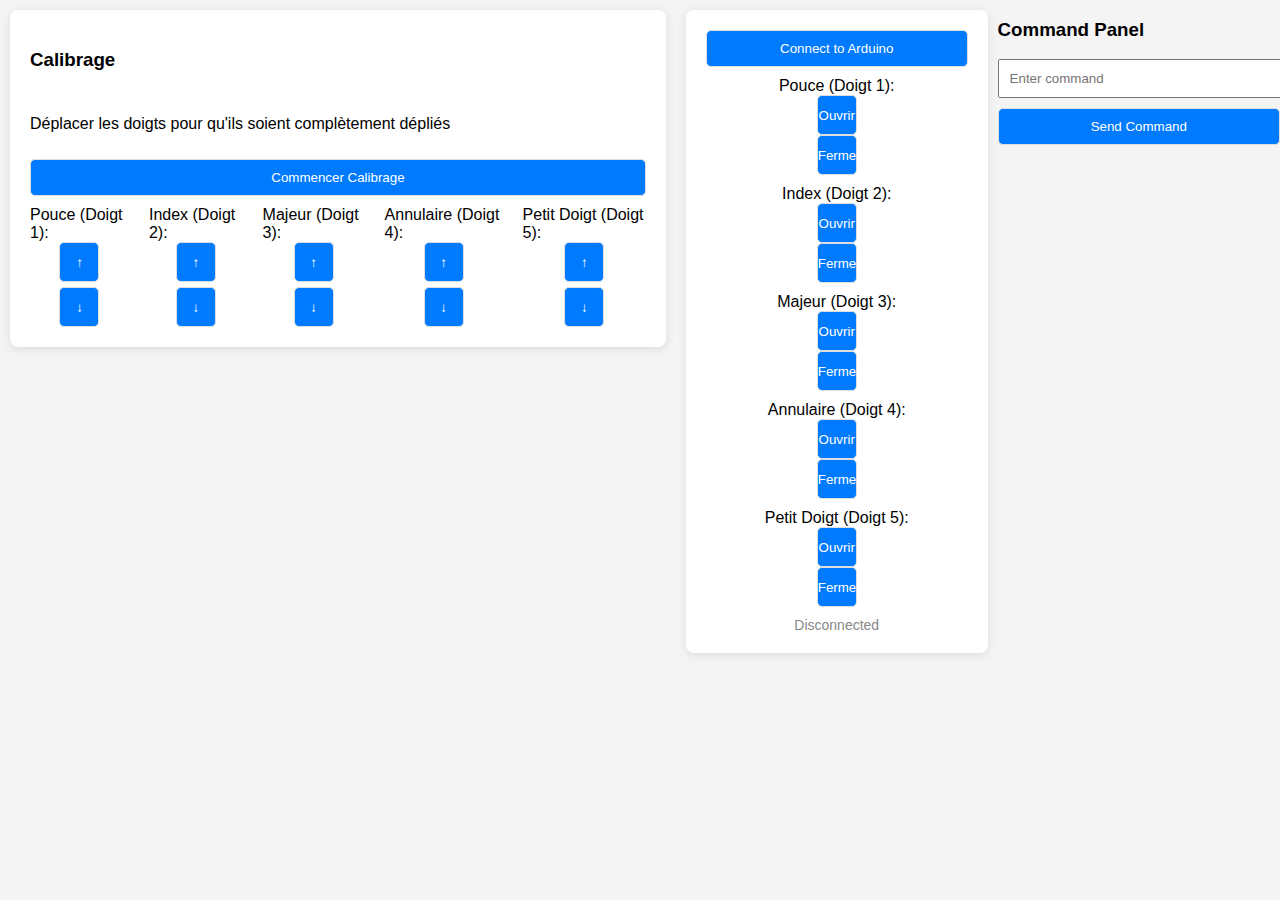
==== handberton-website-proto.html @ 586dfeb6 "updated" ====
<!DOCTYPE html>
<html lang="en">
<head>
    <meta charset="UTF-8">
    <meta name="viewport" content="width=device-width, initial-scale=1.0">
    <title>Control Panel</title>
    <style>
        body {
            display: flex;
            flex-direction: row;
            align-items: flex-start;
            justify-content: center;
            height: 100vh;
            margin: 0;
            font-family: Arial, sans-serif;
            background-color: #f4f4f4;
        }
        .control-panel, .calibration-panel {
            padding: 20px;
            background: #fff;
            border-radius: 8px;
            box-shadow: 0 2px 10px rgba(0, 0, 0, 0.1);
            display: flex;
            flex-direction: column;
            gap: 10px;
            width: 300px;
            margin: 10px;
        }
        .calibration-panel {
            width: auto; /* Adjust width to fit content */
        }
        .calibration-panel .motor-controls {
            display: flex;
            gap: 20px;
            justify-content: center;
        }
        .motor-control {
            display: flex;
            flex-direction: column;
            align-items: center;
        }
        .motor-control .buttons {
            display: flex;
            flex-direction: column;
            gap: 5px;
        }
        button {
            padding: 10px;
            border-radius: 5px;
            border: 1px solid #ddd;
            width: 100%;
            box-sizing: border-box;
            color: #fff;
            background-color: #007bff;
            cursor: pointer;
        }
        .motor-control button {
            width: 40px;
            height: 40px;
            padding: 0;
        }
        .status {
            color: #888;
            font-size: 14px;
            text-align: center;
        }
        button:hover {
            background-color: #0056b3;
        }
        button:disabled {
            background-color: #ccc;
            cursor: default;
        }
    </style>
</head>
<body>
    <div class="calibration-panel">
        <h3>Calibrage</h3>
        <p>Déplacer les doigts pour qu'ils soient complètement dépliés</p>
        <button id="startCalibration">Commencer Calibrage</button>
        <div class="motor-controls">
            <div class="motor-control" data-motor="1">Pouce (Doigt 1): 
                <div class="buttons">
                    <button class="up" onmousedown="sendCalibrateCommand('motor1:up')" onmouseup="sendCalibrateCommand('motor1:stop')">↑</button>
                    <button class="down" onmousedown="sendCalibrateCommand('motor1:down')" onmouseup="sendCalibrateCommand('motor1:stop')">↓</button>
                </div>
            </div>
            <div class="motor-control" data-motor="2">Index (Doigt 2): 
                <div class="buttons">
                    <button class="up" onmousedown="sendCalibrateCommand('motor2:up')" onmouseup="sendCalibrateCommand('motor2:stop')">↑</button>
                    <button class="down" onmousedown="sendCalibrateCommand('motor2:down')" onmouseup="sendCalibrateCommand('motor2:stop')">↓</button>
                </div>
            </div>
            <div class="motor-control" data-motor="3">Majeur (Doigt 3): 
                <div class="buttons">
                    <button class="up" onmousedown="sendCalibrateCommand('motor3:up')" onmouseup="sendCalibrateCommand('motor3:stop')">↑</button>
                    <button class="down" onmousedown="sendCalibrateCommand('motor3:down')" onmouseup="sendCalibrateCommand('motor3:stop')">↓</button>
                </div>
            </div>
            <div class="motor-control" data-motor="4">Annulaire (Doigt 4): 
                <div class="buttons">
                    <button class="up" onmousedown="sendCalibrateCommand('motor4:up')" onmouseup="sendCalibrateCommand('motor4:stop')">↑</button>
                    <button class="down" onmousedown="sendCalibrateCommand('motor4:down')" onmouseup="sendCalibrateCommand('motor4:stop')">↓</button>
                </div>
            </div>
            <div class="motor-control" data-motor="5">Petit Doigt (Doigt 5): 
                <div class="buttons">
                    <button class="up" onmousedown="sendCalibrateCommand('motor5:up')" onmouseup="sendCalibrateCommand('motor5:stop')">↑</button>
                    <button class="down" onmousedown="sendCalibrateCommand('motor5:down')" onmouseup="sendCalibrateCommand('motor5:stop')">↓</button>
                </div>
            </div>
        </div>
    </div>
    <div class="control-panel">
        <button id="connect">Connect to Arduino</button>
        <div class="motor-control" data-motor="1">Pouce (Doigt 1): 
            <button onclick="sendCommand('finger1:open')">Ouvrir</button>
            <button onclick="sendCommand('finger1:close')">Fermer</button>
        </div>
        <div class="motor-control" data-motor="2">Index (Doigt 2): 
            <button onclick="sendCommand('finger2:open')">Ouvrir</button>
            <button onclick="sendCommand('finger2:close')">Fermer</button>
        </div>
        <div class="motor-control" data-motor="3">Majeur (Doigt 3): 
            <button onclick="sendCommand('finger3:open')">Ouvrir</button>
            <button onclick="sendCommand('finger3:close')">Fermer</button>
        </div>
        <div class="motor-control" data-motor="4">Annulaire (Doigt 4): 
            <button onclick="sendCommand('finger4:open')">Ouvrir</button>
            <button onclick="sendCommand('finger4:close')">Fermer</button>
        </div>
        <div class="motor-control" data-motor="5">Petit Doigt (Doigt 5): 
            <button onclick="sendCommand('finger5:open')">Ouvrir</button>
            <button onclick="sendCommand('finger5:close')">Fermer</button>
        </div>
        <div id="status" class="status">Disconnected</div>
    </div>

    <div class="command-panel">
        <h3>Command Panel</h3>
        <input type="text" id="commandInput" placeholder="Enter command" style="width: 100%; padding: 10px; margin-bottom: 10px;">
        <button id="sendCommand">Send Command</button>
    </div>

    <script>
        let port;
        let writer;
        let isConnected = false;

        document.getElementById('connect').addEventListener('click', async () => {
            if ('serial' in navigator) {
                try {
                    port = await navigator.serial.requestPort();
                    await port.open({ baudRate: 9600 });
                    writer = port.writable.getWriter();
                    isConnected = true;
                    updateStatus('Connected to Arduino');
                } catch (error) {
                    console.error('Error connecting to Arduino:', error);
                    updateStatus('Connection failed: ' + error.message);
                }
            } else {
                updateStatus('Web Serial API not supported.');
            }
        });

        document.getElementById('startCalibration').addEventListener('click', () => {
            sendCommand('startCalibration');
        });

        document.getElementById('sendCommand').addEventListener('click', () => {
            const command = document.getElementById('commandInput').value;
            fetch('/process_command', {
                method: 'POST',
                headers: { 'Content-Type': 'application/json' },
                body: JSON.stringify({ command })
            })
            .then(response => response.json())
            .then(data => {
                updateStatus(`Intent: ${data.intent}, Command: ${data.command}`);
            })
            .catch(error => console.error('Error:', error));
        });

        function sendCommand(command) {
            if (isConnected && writer) {
                try {
                    const encoder = new TextEncoder();
                    const data = encoder.encode(command + '\n');
                    writer.write(data);
                    updateStatus('Command sent: ' + command);
                } catch (error) {
                    console.error('Error sending command:', error);
                    updateStatus('Send failed: ' + error.message);
                }
            }
        }

        function sendCalibrateCommand(command) {
            if (isConnected && writer) {
                try {
                    const encoder = new TextEncoder();
                    const data = encoder.encode(command + '\n');
                    writer.write(data);
                    updateStatus('Calibrate command sent: ' + command);
                } catch (error) {
                    console.error('Error sending calibrate command:', error);
                    updateStatus('Send failed: ' + error.message);
                }
            }
        }

        function updateStatus(message) {
            document.getElementById('status').textContent = message;
        }
    </script>
</body>
</html>
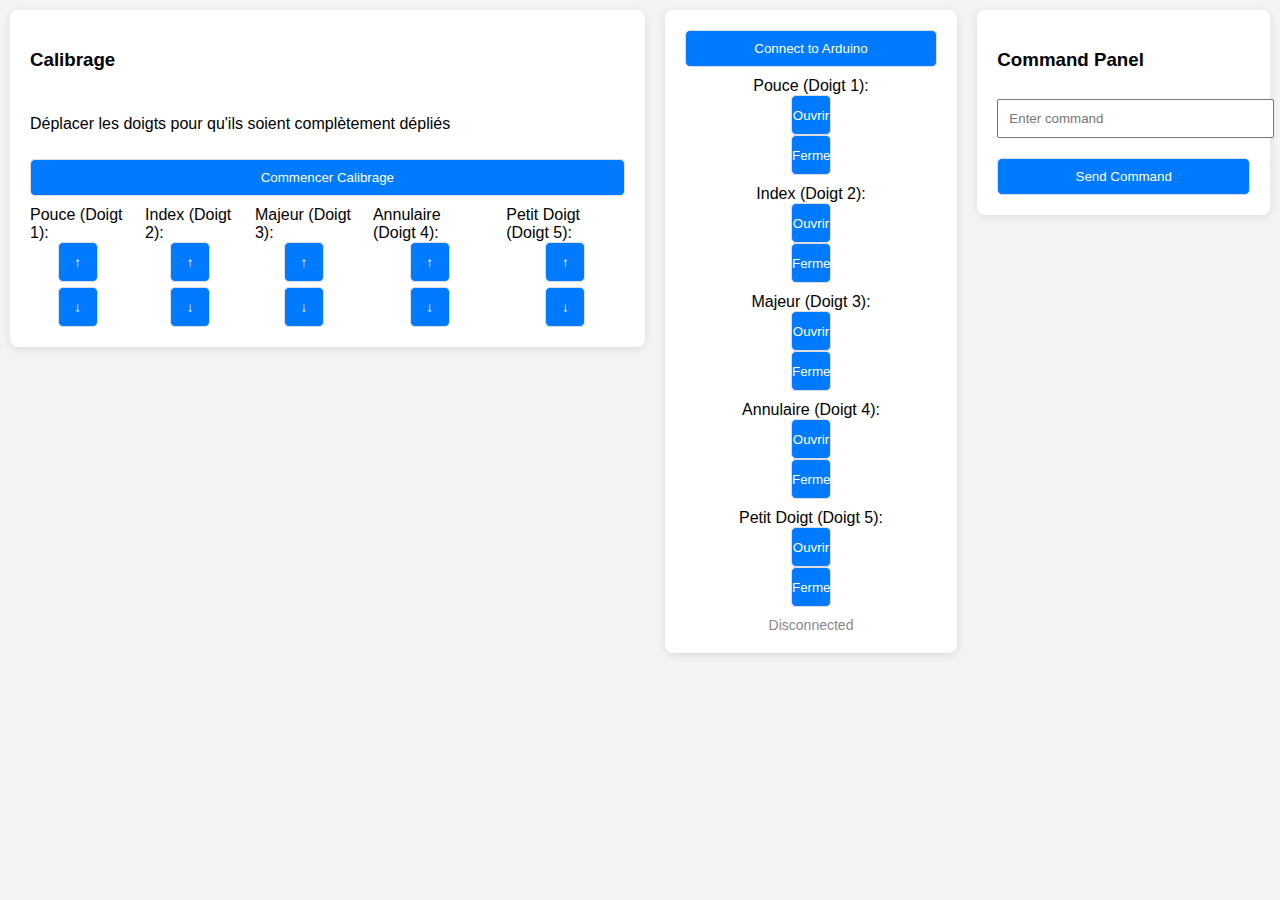
==== commit c937d948: "updated" ====
--- a/handberton-website-proto.html
+++ b/handberton-website-proto.html
@@ -15,7 +15,7 @@
             font-family: Arial, sans-serif;
             background-color: #f4f4f4;
         }
-        .control-panel, .calibration-panel {
+        .control-panel, .calibration-panel, .command-panel {
             padding: 20px;
             background: #fff;
             border-radius: 8px;
@@ -135,13 +135,11 @@
         </div>
         <div id="status" class="status">Disconnected</div>
     </div>
-
     <div class="command-panel">
         <h3>Command Panel</h3>
         <input type="text" id="commandInput" placeholder="Enter command" style="width: 100%; padding: 10px; margin-bottom: 10px;">
         <button id="sendCommand">Send Command</button>
     </div>
-
     <script>
         let port;
         let writer;
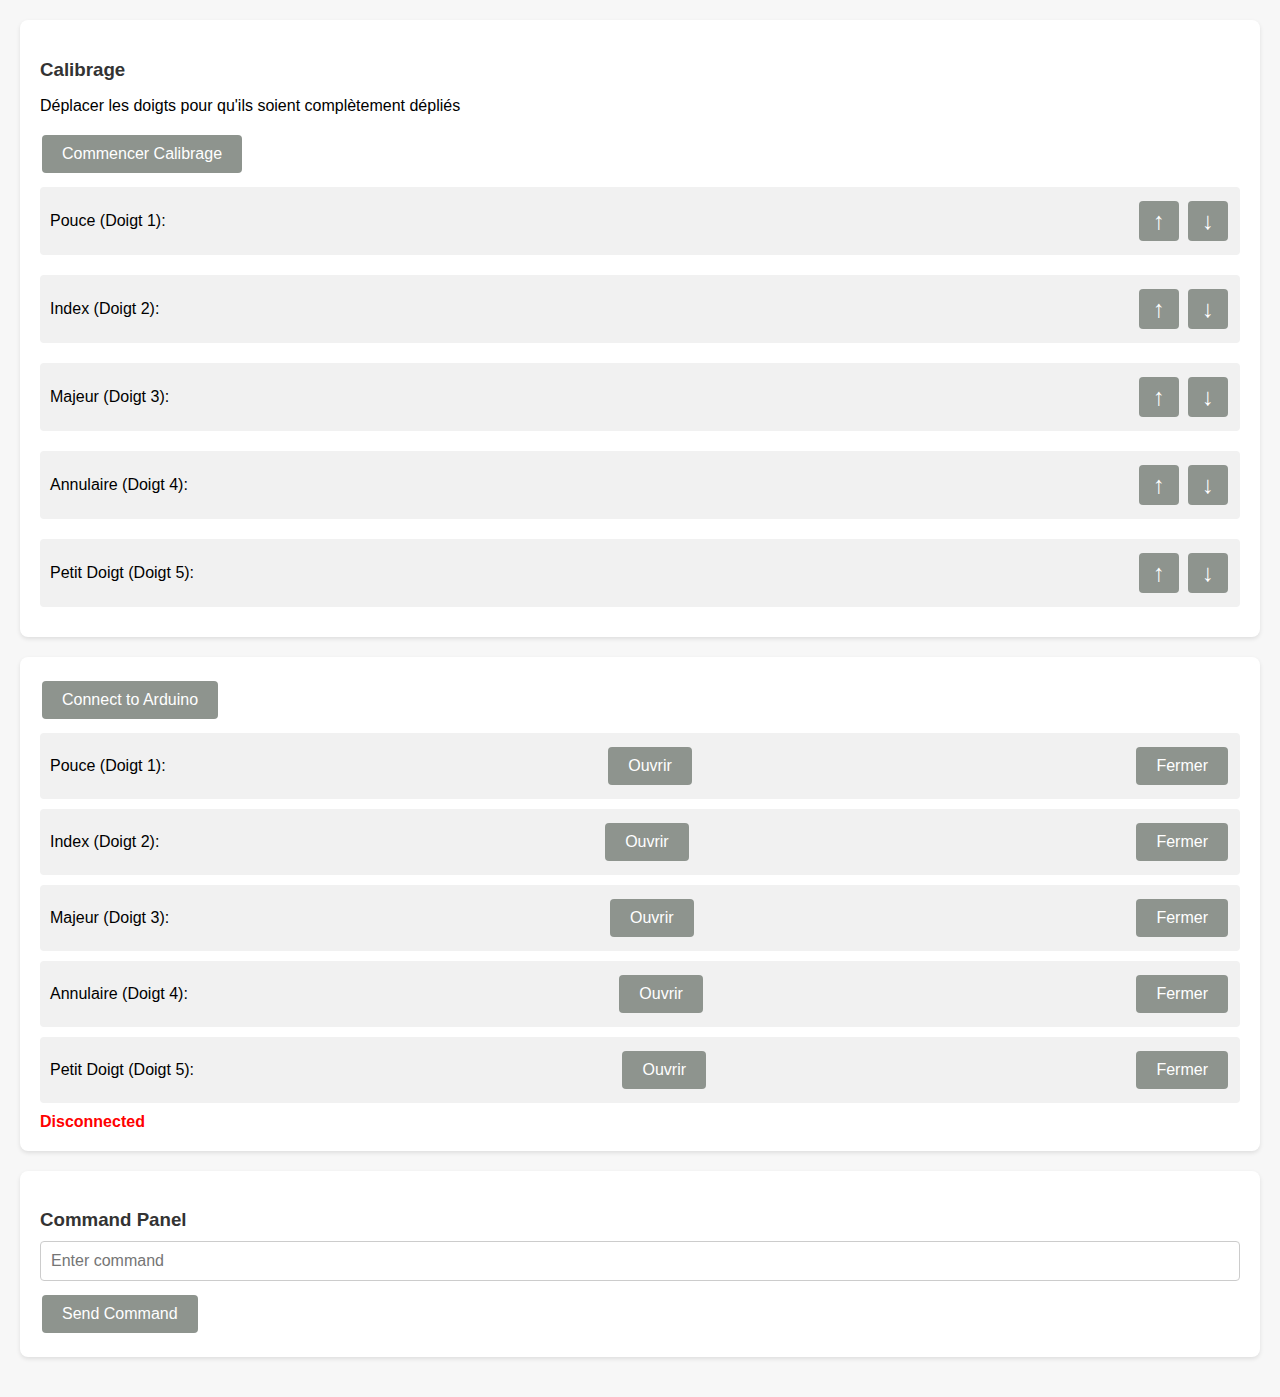
==== commit 031476f0: "uptate script" ====
--- a/handberton-website-proto.html
+++ b/handberton-website-proto.html
@@ -3,75 +3,8 @@
 <head>
     <meta charset="UTF-8">
     <meta name="viewport" content="width=device-width, initial-scale=1.0">
+    <link rel = "stylesheet" href = "gestion.css">
     <title>Control Panel</title>
-    <style>
-        body {
-            display: flex;
-            flex-direction: row;
-            align-items: flex-start;
-            justify-content: center;
-            height: 100vh;
-            margin: 0;
-            font-family: Arial, sans-serif;
-            background-color: #f4f4f4;
-        }
-        .control-panel, .calibration-panel, .command-panel {
-            padding: 20px;
-            background: #fff;
-            border-radius: 8px;
-            box-shadow: 0 2px 10px rgba(0, 0, 0, 0.1);
-            display: flex;
-            flex-direction: column;
-            gap: 10px;
-            width: 300px;
-            margin: 10px;
-        }
-        .calibration-panel {
-            width: auto; /* Adjust width to fit content */
-        }
-        .calibration-panel .motor-controls {
-            display: flex;
-            gap: 20px;
-            justify-content: center;
-        }
-        .motor-control {
-            display: flex;
-            flex-direction: column;
-            align-items: center;
-        }
-        .motor-control .buttons {
-            display: flex;
-            flex-direction: column;
-            gap: 5px;
-        }
-        button {
-            padding: 10px;
-            border-radius: 5px;
-            border: 1px solid #ddd;
-            width: 100%;
-            box-sizing: border-box;
-            color: #fff;
-            background-color: #007bff;
-            cursor: pointer;
-        }
-        .motor-control button {
-            width: 40px;
-            height: 40px;
-            padding: 0;
-        }
-        .status {
-            color: #888;
-            font-size: 14px;
-            text-align: center;
-        }
-        button:hover {
-            background-color: #0056b3;
-        }
-        button:disabled {
-            background-color: #ccc;
-            cursor: default;
-        }
-    </style>
 </head>
 <body>
     <div class="calibration-panel">
@@ -141,25 +74,12 @@
         <button id="sendCommand">Send Command</button>
     </div>
     <script>
-        let port;
-        let writer;
         let isConnected = false;
 
-        document.getElementById('connect').addEventListener('click', async () => {
-            if ('serial' in navigator) {
-                try {
-                    port = await navigator.serial.requestPort();
-                    await port.open({ baudRate: 9600 });
-                    writer = port.writable.getWriter();
-                    isConnected = true;
-                    updateStatus('Connected to Arduino');
-                } catch (error) {
-                    console.error('Error connecting to Arduino:', error);
-                    updateStatus('Connection failed: ' + error.message);
-                }
-            } else {
-                updateStatus('Web Serial API not supported.');
-            }
+        document.getElementById('connect').addEventListener('click', () => {
+            // Simulate connection to Arduino
+            isConnected = true;
+            updateStatus('Connected to Arduino (Mock)');
         });
 
         document.getElementById('startCalibration').addEventListener('click', () => {
@@ -168,44 +88,48 @@
 
         document.getElementById('sendCommand').addEventListener('click', () => {
             const command = document.getElementById('commandInput').value;
-            fetch('/process_command', {
+            console.log(`Sending command: ${command}`);
+            fetch('http://localhost:8000/process_command', {
                 method: 'POST',
                 headers: { 'Content-Type': 'application/json' },
                 body: JSON.stringify({ command })
             })
             .then(response => response.json())
             .then(data => {
+                console.log(`Received response: ${JSON.stringify(data)}`);
                 updateStatus(`Intent: ${data.intent}, Command: ${data.command}`);
             })
-            .catch(error => console.error('Error:', error));
+            .catch(error => {
+                console.error('Error:', error);
+                updateStatus(`Error: ${error.message}`);
+            });
         });
 
         function sendCommand(command) {
-            if (isConnected && writer) {
-                try {
-                    const encoder = new TextEncoder();
-                    const data = encoder.encode(command + '\n');
-                    writer.write(data);
-                    updateStatus('Command sent: ' + command);
-                } catch (error) {
-                    console.error('Error sending command:', error);
-                    updateStatus('Send failed: ' + error.message);
-                }
+            if (isConnected) {
+                // Directly send the command to the server for processing
+                console.log(`Command sent: ${command}`);
+                fetch('http://localhost:8000/process_command', {
+                    method: 'POST',
+                    headers: { 'Content-Type': 'application/json' },
+                    body: JSON.stringify({ command })
+                })
+                .then(response => response.json())
+                .then(data => {
+                    console.log(`Command processed: ${command}, Response: ${data.intent}`);
+                    updateStatus(`Command sent: ${command}, Response: ${data.intent}`);
+                })
+                .catch(error => {
+                    console.error('Error:', error);
+                    updateStatus(`Error: ${error.message}`);
+                });
+            } else {
+                updateStatus('Not connected to Arduino');
             }
         }
 
         function sendCalibrateCommand(command) {
-            if (isConnected && writer) {
-                try {
-                    const encoder = new TextEncoder();
-                    const data = encoder.encode(command + '\n');
-                    writer.write(data);
-                    updateStatus('Calibrate command sent: ' + command);
-                } catch (error) {
-                    console.error('Error sending calibrate command:', error);
-                    updateStatus('Send failed: ' + error.message);
-                }
-            }
+            sendCommand(command);
         }
 
         function updateStatus(message) {
--- a/gestion.css
+++ b/gestion.css
@@ -0,0 +1,182 @@
+/* gestion.css */
+
+/* Variables for easy customization */
+:root {
+    --primary-color: #8e948e;
+    --primary-color-hover: #b11c1c;
+    --background-color: #f7f7f7;
+    --panel-background-color: white;
+    --panel-padding: 20px;
+    --panel-radius: 8px;
+    --panel-shadow: 0 2px 4px rgba(0, 0, 0, 0.1);
+    --button-padding: 10px 20px;
+    --button-radius: 4px;
+    --button-font-size: 16px;
+    --input-padding: 10px;
+    --input-border: 1px solid #ccc;
+    --input-radius: 4px;
+    --input-font-size: 16px;
+    --status-color-disconnected: red;
+    --status-color-connected: green;
+}
+
+body {
+    font-family: Arial, sans-serif;
+    background-color: var(--background-color);
+    margin: 0;
+    padding: 20px;
+}
+
+h3 {
+    color: #333;
+    margin-bottom: 10px;
+}
+
+button {
+    background-color: var(--primary-color);
+    color: white;
+    border: none;
+    padding: var(--button-padding);
+    text-align: center;
+    text-decoration: none;
+    display: inline-block;
+    font-size: var(--button-font-size);
+    margin: 4px 2px;
+    cursor: pointer;
+    border-radius: var(--button-radius);
+    transition: background-color 0.3s ease;
+}
+
+button:hover {
+    background-color: var(--primary-color-hover);
+}
+
+.calibration-panel, .control-panel, .command-panel {
+    background-color: var(--panel-background-color);
+    padding: var(--panel-padding);
+    margin-bottom: 20px;
+    border-radius: var(--panel-radius);
+    box-shadow: var(--panel-shadow);
+}
+
+.motor-controls {
+    display: flex;
+    flex-direction: column;
+}
+
+.motor-control {
+    display: flex;
+    align-items: center;
+    justify-content: space-between;
+    padding: 10px;
+    background-color: #f1f1f1;
+    border-radius: 4px;
+    margin: 10px 0;
+}
+
+.motor-control div {
+    display: flex;
+    align-items: center;
+}
+
+.buttons {
+    display: flex;
+    gap: 5px;
+}
+
+button.up, button.down {
+    width: 40px;
+    height: 40px;
+    font-size: 24px;
+    line-height: 1;
+    padding: 0;
+}
+
+.status {
+    font-weight: bold;
+    color: var(--status-color-disconnected);
+    margin-top: 10px;
+}
+
+#status.connected {
+    color: var(--status-color-connected);
+}
+
+#commandInput {
+    width: calc(100% - 22px); /* Adjust width to fit within padding */
+    padding: var(--input-padding);
+    font-size: var(--input-font-size);
+    border: var(--input-border);
+    border-radius: var(--input-radius);
+    box-sizing: border-box;
+}
+
+/* Responsive design */
+@media (max-width: 768px) {
+    body {
+        padding: 10px;
+    }
+
+    .calibration-panel, .control-panel, .command-panel {
+        padding: 15px;
+    }
+
+    .motor-control {
+        flex-direction: column;
+        align-items: flex-start;
+    }
+
+    .buttons {
+        margin-top: 10px;
+        gap: 3px;
+    }
+
+    button {
+        padding: 8px 16px;
+        font-size: 14px;
+        margin: 3px 1px;
+    }
+
+    button.up, button.down {
+        width: 36px;
+        height: 36px;
+        font-size: 20px;
+    }
+
+    #commandInput {
+        width: calc(100% - 18px);
+        padding: 8px;
+        font-size: 14px;
+    }
+}
+
+@media (max-width: 480px) {
+    .calibration-panel, .control-panel, .command-panel {
+        padding: 10px;
+    }
+
+    button {
+        padding: 6px 12px;
+        font-size: 12px;
+    }
+
+    button.up, button.down {
+        width: 32px;
+        height: 32px;
+        font-size: 18px;
+    }
+
+    #commandInput {
+        width: calc(100% - 16px);
+        padding: 6px;
+        font-size: 12px;
+    }
+
+    .motor-control {
+        padding: 8px;
+    }
+
+    .buttons {
+        margin-top: 8px;
+    }
+}
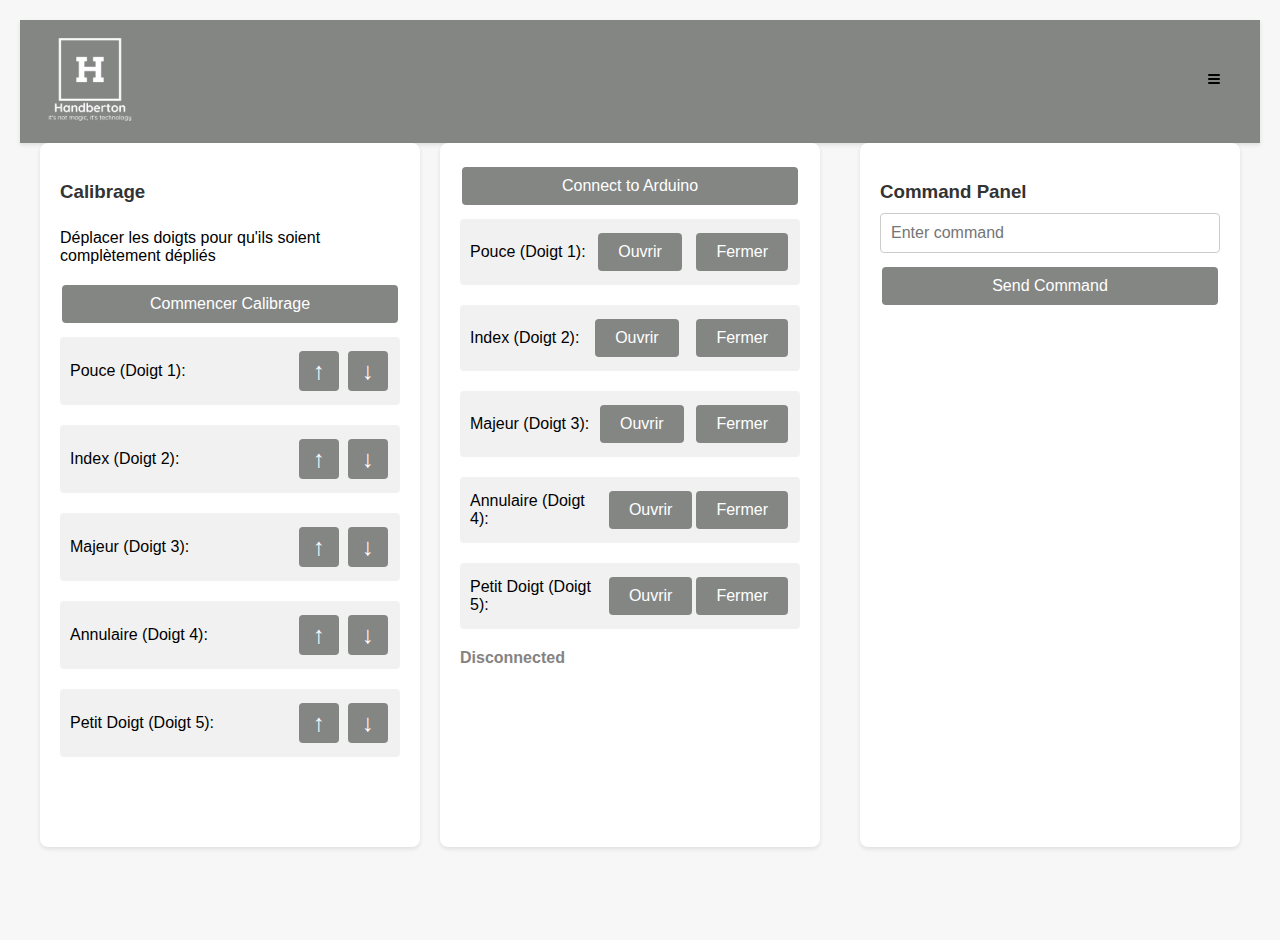
==== commit 8af1f440: "Uptate files html and css" ====
--- a/handberton-website-proto.html
+++ b/handberton-website-proto.html
@@ -3,75 +3,96 @@
 <head>
     <meta charset="UTF-8">
     <meta name="viewport" content="width=device-width, initial-scale=1.0">
-    <link rel = "stylesheet" href = "gestion.css">
+    <link rel="stylesheet" href="gestion.css">
     <title>Control Panel</title>
 </head>
 <body>
-    <div class="calibration-panel">
-        <h3>Calibrage</h3>
-        <p>Déplacer les doigts pour qu'ils soient complètement dépliés</p>
-        <button id="startCalibration">Commencer Calibrage</button>
-        <div class="motor-controls">
-            <div class="motor-control" data-motor="1">Pouce (Doigt 1): 
-                <div class="buttons">
-                    <button class="up" onmousedown="sendCalibrateCommand('motor1:up')" onmouseup="sendCalibrateCommand('motor1:stop')">↑</button>
-                    <button class="down" onmousedown="sendCalibrateCommand('motor1:down')" onmouseup="sendCalibrateCommand('motor1:stop')">↓</button>
+    <header class="header">
+        <div class="container">
+            <div class="header-logo">
+                <img src="Vista Logos/logo-transparent-png.png" alt="Logo">
+            </div>
+            <nav class="navbar-menu">
+                <ul class="nav">
+                    <li class="nav-item">
+                        <a href="#" class="nav-link"><img src="image/menu.png" alt="Logo">
+                        <ul class="dropdown">
+                            <li><a href="login.html" class="dropdown-link"><img src="image/maison (1).png" alt="Logo"></a></li>
+                            <li><a href="contact.html" class="dropdown-link"><img src="image/lettre.png" alt="Logo"></a></li>
+                        </ul>
+                    </li>
+            </nav>
+        </div>
+    </header>
+    <div class="main-container">
+<body>
+    <div class="main-container">
+        <div class="calibration-panel">
+            <h3>Calibrage</h3>
+            <p>Déplacer les doigts pour qu'ils soient complètement dépliés</p>
+            <button id="startCalibration">Commencer Calibrage</button>
+            <div class="motor-controls">
+                <div class="motor-control" data-motor="1">Pouce (Doigt 1): 
+                    <div class="buttons">
+                        <button class="up" onmousedown="sendCalibrateCommand('motor1:up')" onmouseup="sendCalibrateCommand('motor1:stop')">↑</button>
+                        <button class="down" onmousedown="sendCalibrateCommand('motor1:down')" onmouseup="sendCalibrateCommand('motor1:stop')">↓</button>
+                    </div>
                 </div>
-            </div>
-            <div class="motor-control" data-motor="2">Index (Doigt 2): 
-                <div class="buttons">
-                    <button class="up" onmousedown="sendCalibrateCommand('motor2:up')" onmouseup="sendCalibrateCommand('motor2:stop')">↑</button>
-                    <button class="down" onmousedown="sendCalibrateCommand('motor2:down')" onmouseup="sendCalibrateCommand('motor2:stop')">↓</button>
+                <div class="motor-control" data-motor="2">Index (Doigt 2): 
+                    <div class="buttons">
+                        <button class="up" onmousedown="sendCalibrateCommand('motor2:up')" onmouseup="sendCalibrateCommand('motor2:stop')">↑</button>
+                        <button class="down" onmousedown="sendCalibrateCommand('motor2:down')" onmouseup="sendCalibrateCommand('motor2:stop')">↓</button>
+                    </div>
                 </div>
-            </div>
-            <div class="motor-control" data-motor="3">Majeur (Doigt 3): 
-                <div class="buttons">
-                    <button class="up" onmousedown="sendCalibrateCommand('motor3:up')" onmouseup="sendCalibrateCommand('motor3:stop')">↑</button>
-                    <button class="down" onmousedown="sendCalibrateCommand('motor3:down')" onmouseup="sendCalibrateCommand('motor3:stop')">↓</button>
+                <div class="motor-control" data-motor="3">Majeur (Doigt 3): 
+                    <div class="buttons">
+                        <button class="up" onmousedown="sendCalibrateCommand('motor3:up')" onmouseup="sendCalibrateCommand('motor3:stop')">↑</button>
+                        <button class="down" onmousedown="sendCalibrateCommand('motor3:down')" onmouseup="sendCalibrateCommand('motor3:stop')">↓</button>
+                    </div>
                 </div>
-            </div>
-            <div class="motor-control" data-motor="4">Annulaire (Doigt 4): 
-                <div class="buttons">
-                    <button class="up" onmousedown="sendCalibrateCommand('motor4:up')" onmouseup="sendCalibrateCommand('motor4:stop')">↑</button>
-                    <button class="down" onmousedown="sendCalibrateCommand('motor4:down')" onmouseup="sendCalibrateCommand('motor4:stop')">↓</button>
+                <div class="motor-control" data-motor="4">Annulaire (Doigt 4): 
+                    <div class="buttons">
+                        <button class="up" onmousedown="sendCalibrateCommand('motor4:up')" onmouseup="sendCalibrateCommand('motor4:stop')">↑</button>
+                        <button class="down" onmousedown="sendCalibrateCommand('motor4:down')" onmouseup="sendCalibrateCommand('motor4:stop')">↓</button>
+                    </div>
                 </div>
-            </div>
-            <div class="motor-control" data-motor="5">Petit Doigt (Doigt 5): 
-                <div class="buttons">
-                    <button class="up" onmousedown="sendCalibrateCommand('motor5:up')" onmouseup="sendCalibrateCommand('motor5:stop')">↑</button>
-                    <button class="down" onmousedown="sendCalibrateCommand('motor5:down')" onmouseup="sendCalibrateCommand('motor5:stop')">↓</button>
+                <div class="motor-control" data-motor="5">Petit Doigt (Doigt 5): 
+                    <div class="buttons">
+                        <button class="up" onmousedown="sendCalibrateCommand('motor5:up')" onmouseup="sendCalibrateCommand('motor5:stop')">↑</button>
+                        <button class="down" onmousedown="sendCalibrateCommand('motor5:down')" onmouseup="sendCalibrateCommand('motor5:stop')">↓</button>
+                    </div>
                 </div>
             </div>
         </div>
-    </div>
-    <div class="control-panel">
-        <button id="connect">Connect to Arduino</button>
-        <div class="motor-control" data-motor="1">Pouce (Doigt 1): 
-            <button onclick="sendCommand('finger1:open')">Ouvrir</button>
-            <button onclick="sendCommand('finger1:close')">Fermer</button>
+        <div class="control-panel">
+            <button id="connect">Connect to Arduino</button>
+            <div class="motor-control" data-motor="1">Pouce (Doigt 1): 
+                <button onclick="sendCommand('finger1:open')">Ouvrir</button>
+                <button onclick="sendCommand('finger1:close')">Fermer</button>
+            </div>
+            <div class="motor-control" data-motor="2">Index (Doigt 2): 
+                <button onclick="sendCommand('finger2:open')">Ouvrir</button>
+                <button onclick="sendCommand('finger2:close')">Fermer</button>
+            </div>
+            <div class="motor-control" data-motor="3">Majeur (Doigt 3): 
+                <button onclick="sendCommand('finger3:open')">Ouvrir</button>
+                <button onclick="sendCommand('finger3:close')">Fermer</button>
+            </div>
+            <div class="motor-control" data-motor="4">Annulaire (Doigt 4): 
+                <button onclick="sendCommand('finger4:open')">Ouvrir</button>
+                <button onclick="sendCommand('finger4:close')">Fermer</button>
+            </div>
+            <div class="motor-control" data-motor="5">Petit Doigt (Doigt 5): 
+                <button onclick="sendCommand('finger5:open')">Ouvrir</button>
+                <button onclick="sendCommand('finger5:close')">Fermer</button>
+            </div>
+            <div id="status" class="status">Disconnected</div>
         </div>
-        <div class="motor-control" data-motor="2">Index (Doigt 2): 
-            <button onclick="sendCommand('finger2:open')">Ouvrir</button>
-            <button onclick="sendCommand('finger2:close')">Fermer</button>
+        <div class="command-panel">
+            <h3>Command Panel</h3>
+            <input type="text" id="commandInput" placeholder="Enter command" style="width: 100%; padding: 10px; margin-bottom: 10px;">
+            <button id="sendCommand">Send Command</button>
         </div>
-        <div class="motor-control" data-motor="3">Majeur (Doigt 3): 
-            <button onclick="sendCommand('finger3:open')">Ouvrir</button>
-            <button onclick="sendCommand('finger3:close')">Fermer</button>
-        </div>
-        <div class="motor-control" data-motor="4">Annulaire (Doigt 4): 
-            <button onclick="sendCommand('finger4:open')">Ouvrir</button>
-            <button onclick="sendCommand('finger4:close')">Fermer</button>
-        </div>
-        <div class="motor-control" data-motor="5">Petit Doigt (Doigt 5): 
-            <button onclick="sendCommand('finger5:open')">Ouvrir</button>
-            <button onclick="sendCommand('finger5:close')">Fermer</button>
-        </div>
-        <div id="status" class="status">Disconnected</div>
-    </div>
-    <div class="command-panel">
-        <h3>Command Panel</h3>
-        <input type="text" id="commandInput" placeholder="Enter command" style="width: 100%; padding: 10px; margin-bottom: 10px;">
-        <button id="sendCommand">Send Command</button>
     </div>
     <script>
         let isConnected = false;
@@ -138,4 +159,3 @@
     </script>
 </body>
 </html>
-
--- a/gestion.css
+++ b/gestion.css
@@ -1,9 +1,7 @@
-/* gestion.css */
-
 /* Variables for easy customization */
 :root {
-    --primary-color: #8e948e;
-    --primary-color-hover: #b11c1c;
+    --primary-color: #848684;
+    --primary-color-hover: #666666;
     --background-color: #f7f7f7;
     --panel-background-color: white;
     --panel-padding: 20px;
@@ -16,22 +14,110 @@
     --input-border: 1px solid #ccc;
     --input-radius: 4px;
     --input-font-size: 16px;
-    --status-color-disconnected: red;
     --status-color-connected: green;
-}
-
+    --status-color-disconnected: rgb(133, 130, 130);
+}
+
+/* General styles */
 body {
-    font-family: Arial, sans-serif;
+    font-family: 'Arial', sans-serif;
     background-color: var(--background-color);
     margin: 0;
     padding: 20px;
-}
-
+    display: flex;
+    flex-direction: column;
+    align-items: center;
+    min-height: 100vh;
+}
+
+header {
+    background-color: var(--primary-color);
+    padding: 10px 0;
+    color: white;
+    width: 100%;
+    box-shadow: var(--panel-shadow);
+}
+
+.header .container {
+    display: flex;
+    justify-content: space-between;
+    align-items: center;
+    width: 100%;
+    max-width: 1200px;
+    margin: 0 auto;
+    padding: 0 20px;
+}
+
+.header-logo img {
+    max-width: 100px;
+    height: auto;
+}
+
+/* Navbar styles */
+.navbar-menu {
+    display: flex;
+}
+
+.navbar-menu .nav {
+    display: flex;
+    list-style: none;
+    margin: 0;
+    padding: 0;
+}
+
+.navbar-menu .nav-item {
+    position: relative;
+    margin-left: 20px;
+}
+
+.navbar-menu .nav-link {
+    color: white;
+    text-decoration: none;
+    padding: 5px 10px;
+    transition: background-color 0.3s ease;
+}
+
+.navbar-menu .nav-link:hover {
+    background-color: var(--primary-color-hover);
+    border-radius: 4px;
+}
+
+.dropdown {
+    display: none;
+    position: absolute;
+    top: 100%;
+    left: 0;
+    background-color: var(--primary-color);
+    list-style: none;
+    padding: 0;
+    margin: 0;
+    box-shadow: var(--panel-shadow);
+    border-radius: var(--button-radius);
+}
+
+.dropdown-link {
+    color: white;
+    text-decoration: none;
+    padding: 10px 20px;
+    display: block;
+    transition: background-color 0.3s ease;
+}
+
+.dropdown-link:hover {
+    background-color: var(--primary-color-hover);
+}
+
+.nav-item:hover .dropdown {
+    display: block;
+}
+
+/* Typography */
 h3 {
     color: #333;
     margin-bottom: 10px;
 }
 
+/* Button styles */
 button {
     background-color: var(--primary-color);
     color: white;
@@ -51,14 +137,38 @@
     background-color: var(--primary-color-hover);
 }
 
-.calibration-panel, .control-panel, .command-panel {
+/* Panel styles */
+.calibration-panel,
+.control-panel,
+.command-panel {
     background-color: var(--panel-background-color);
     padding: var(--panel-padding);
     margin-bottom: 20px;
     border-radius: var(--panel-radius);
     box-shadow: var(--panel-shadow);
-}
-
+    flex-basis: 33%; /* Chaque panneau occupe un tiers de la largeur */
+    height: 100%; /* Chaque panneau prend toute la hauteur disponible */
+    display: flex;
+    flex-direction: column;
+    align-items: stretch;
+}
+
+.command-panel {
+    margin-left: 20px; /* Espacement entre les panneaux */
+}
+
+/* Flex container for horizontal layout */
+.main-container {
+    display: flex;
+    flex-direction: row; /* Afficher les panneaux côte à côte */
+    gap: 20px;
+    align-items: stretch; /* Tous les panneaux ont la même hauteur */
+    justify-content: center; /* Centrer horizontalement */
+    width: 100%;
+    max-width: 1200px; /* Largeur maximale pour éviter l'étirement sur les grands écrans */
+}
+
+/* Motor control styles */
 .motor-controls {
     display: flex;
     flex-direction: column;
@@ -84,7 +194,8 @@
     gap: 5px;
 }
 
-button.up, button.down {
+button.up,
+button.down {
     width: 40px;
     height: 40px;
     font-size: 24px;
@@ -92,6 +203,14 @@
     padding: 0;
 }
 
+/* Align buttons */
+button.ouvrir,
+button.fermer {
+    width: 100px;
+    text-align: center;
+}
+
+/* Status styles */
 .status {
     font-weight: bold;
     color: var(--status-color-disconnected);
@@ -102,8 +221,9 @@
     color: var(--status-color-connected);
 }
 
+/* Command input styles */
 #commandInput {
-    width: calc(100% - 22px); /* Adjust width to fit within padding */
+    width: calc(100% - 22px);
     padding: var(--input-padding);
     font-size: var(--input-font-size);
     border: var(--input-border);
@@ -117,8 +237,39 @@
         padding: 10px;
     }
 
-    .calibration-panel, .control-panel, .command-panel {
+    .header .container {
+        flex-direction: column;
+        align-items: flex-start;
+    }
+
+    .navbar-menu {
+        width: 100%;
+    }
+
+    .navbar-menu .nav {
+        flex-direction: column;
+        width: 100%;
+    }
+
+    .navbar-menu .nav-item {
+        margin-left: 0;
+        width: 100%;
+    }
+
+    .dropdown {
+        position: static;
+        box-shadow: none;
+    }
+
+    .calibration-panel,
+    .control-panel,
+    .command-panel {
         padding: 15px;
+        max-width: 100%; /* Pour s'assurer qu'ils prennent toute la largeur sur les petits écrans */
+    }
+
+    .main-container {
+        flex-direction: column; /* Afficher en colonne pour les petits écrans */
     }
 
     .motor-control {
@@ -137,10 +288,16 @@
         margin: 3px 1px;
     }
 
-    button.up, button.down {
+    button.up,
+    button.down {
         width: 36px;
         height: 36px;
         font-size: 20px;
+    }
+
+    button.ouvrir,
+    button.fermer {
+        width: 90px;
     }
 
     #commandInput {
@@ -151,7 +308,13 @@
 }
 
 @media (max-width: 480px) {
-    .calibration-panel, .control-panel, .command-panel {
+    .main-container {
+        flex-direction: column;
+    }
+
+    .calibration-panel,
+    .control-panel,
+    .command-panel {
         padding: 10px;
     }
 
@@ -160,10 +323,16 @@
         font-size: 12px;
     }
 
-    button.up, button.down {
+    button.up,
+    button.down {
         width: 32px;
         height: 32px;
         font-size: 18px;
+    }
+
+    button.ouvrir,
+    button.fermer {
+        width: 80px;
     }
 
     #commandInput {
@@ -180,3 +349,19 @@
         margin-top: 8px;
     }
 }
+
+/* Styles pour aligner les boutons */
+.panel-button {
+    width: 100%;
+    text-align: center;
+    margin-top: 10px;
+}
+
+.control-panel .panel-button {
+    width: 48%; /* Ajustement spécifique pour les boutons dans control-panel */
+}
+
+.command-panel .panel-button {
+    width: 100%; /* Ajustement pour les boutons dans command-panel */
+}
+
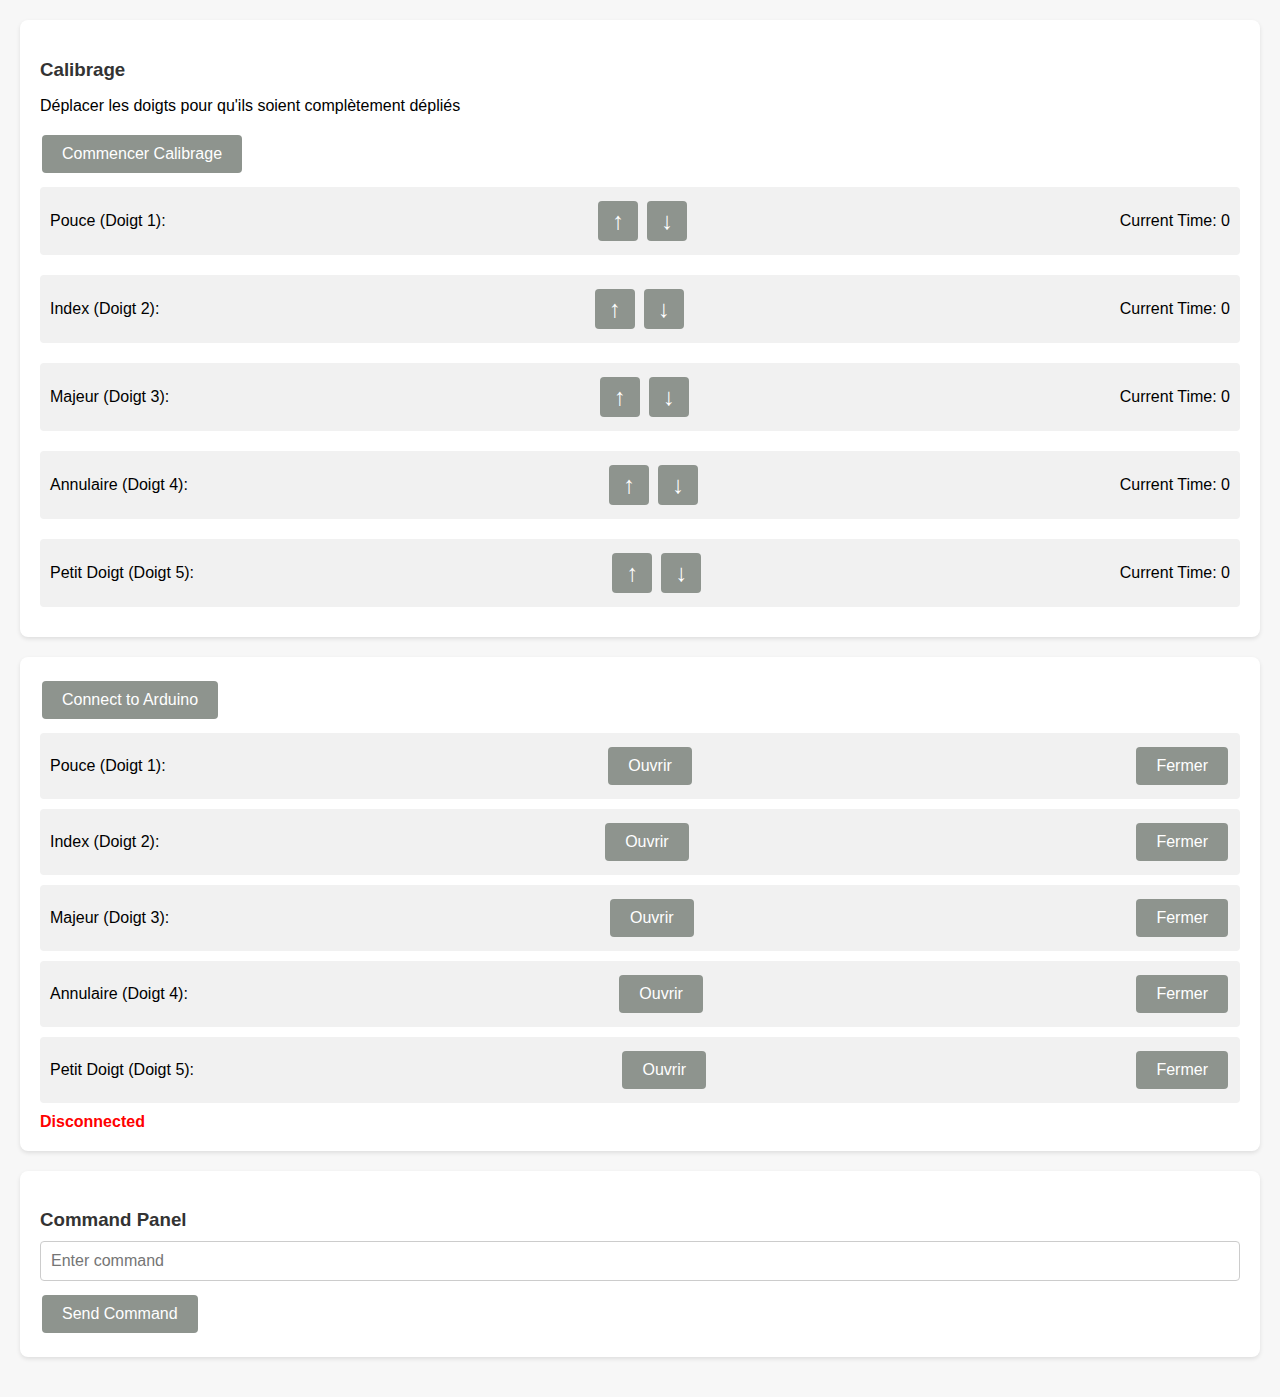
==== commit b6f7ea5c: "Updated main.js and html code" ====
--- a/handberton-website-proto.html
+++ b/handberton-website-proto.html
@@ -3,159 +3,81 @@
 <head>
     <meta charset="UTF-8">
     <meta name="viewport" content="width=device-width, initial-scale=1.0">
-    <link rel="stylesheet" href="gestion.css">
+    <link rel="stylesheet" href="/static/css/gestion.css">
     <title>Control Panel</title>
 </head>
 <body>
-    <header class="header">
-        <div class="container">
-            <div class="header-logo">
-                <img src="Vista Logos/logo-transparent-png.png" alt="Logo">
+    <div class="calibration-panel">
+        <h3>Calibrage</h3>
+        <p>Déplacer les doigts pour qu'ils soient complètement dépliés</p>
+        <button id="startCalibration">Commencer Calibrage</button>
+        <div class="motor-controls">
+            <div class="motor-control" data-motor="1">Pouce (Doigt 1): 
+                <div class="buttons">
+                    <button class="up" onmousedown="sendCalibrateCommand('motor1:up')" onmouseup="sendCalibrateCommand('motor1:stop')">↑</button>
+                    <button class="down" onmousedown="sendCalibrateCommand('motor1:down')" onmouseup="sendCalibrateCommand('motor1:stop')">↓</button>
+                </div>
+                <div id="currentTime1">Current Time: 0</div>
             </div>
-            <nav class="navbar-menu">
-                <ul class="nav">
-                    <li class="nav-item">
-                        <a href="#" class="nav-link"><img src="image/menu.png" alt="Logo">
-                        <ul class="dropdown">
-                            <li><a href="login.html" class="dropdown-link"><img src="image/maison (1).png" alt="Logo"></a></li>
-                            <li><a href="contact.html" class="dropdown-link"><img src="image/lettre.png" alt="Logo"></a></li>
-                        </ul>
-                    </li>
-            </nav>
-        </div>
-    </header>
-    <div class="main-container">
-<body>
-    <div class="main-container">
-        <div class="calibration-panel">
-            <h3>Calibrage</h3>
-            <p>Déplacer les doigts pour qu'ils soient complètement dépliés</p>
-            <button id="startCalibration">Commencer Calibrage</button>
-            <div class="motor-controls">
-                <div class="motor-control" data-motor="1">Pouce (Doigt 1): 
-                    <div class="buttons">
-                        <button class="up" onmousedown="sendCalibrateCommand('motor1:up')" onmouseup="sendCalibrateCommand('motor1:stop')">↑</button>
-                        <button class="down" onmousedown="sendCalibrateCommand('motor1:down')" onmouseup="sendCalibrateCommand('motor1:stop')">↓</button>
-                    </div>
+            <div class="motor-control" data-motor="2">Index (Doigt 2): 
+                <div class="buttons">
+                    <button class="up" onmousedown="sendCalibrateCommand('motor2:up')" onmouseup="sendCalibrateCommand('motor2:stop')">↑</button>
+                    <button class="down" onmousedown="sendCalibrateCommand('motor2:down')" onmouseup="sendCalibrateCommand('motor2:stop')">↓</button>
                 </div>
-                <div class="motor-control" data-motor="2">Index (Doigt 2): 
-                    <div class="buttons">
-                        <button class="up" onmousedown="sendCalibrateCommand('motor2:up')" onmouseup="sendCalibrateCommand('motor2:stop')">↑</button>
-                        <button class="down" onmousedown="sendCalibrateCommand('motor2:down')" onmouseup="sendCalibrateCommand('motor2:stop')">↓</button>
-                    </div>
+                <div id="currentTime2">Current Time: 0</div>
+            </div>
+            <div class="motor-control" data-motor="3">Majeur (Doigt 3): 
+                <div class="buttons">
+                    <button class="up" onmousedown="sendCalibrateCommand('motor3:up')" onmouseup="sendCalibrateCommand('motor3:stop')">↑</button>
+                    <button class="down" onmousedown="sendCalibrateCommand('motor3:down')" onmouseup="sendCalibrateCommand('motor3:stop')">↓</button>
                 </div>
-                <div class="motor-control" data-motor="3">Majeur (Doigt 3): 
-                    <div class="buttons">
-                        <button class="up" onmousedown="sendCalibrateCommand('motor3:up')" onmouseup="sendCalibrateCommand('motor3:stop')">↑</button>
-                        <button class="down" onmousedown="sendCalibrateCommand('motor3:down')" onmouseup="sendCalibrateCommand('motor3:stop')">↓</button>
-                    </div>
+                <div id="currentTime3">Current Time: 0</div>
+            </div>
+            <div class="motor-control" data-motor="4">Annulaire (Doigt 4): 
+                <div class="buttons">
+                    <button class="up" onmousedown="sendCalibrateCommand('motor4:up')" onmouseup="sendCalibrateCommand('motor4:stop')">↑</button>
+                    <button class="down" onmousedown="sendCalibrateCommand('motor4:down')" onmouseup="sendCalibrateCommand('motor4:stop')">↓</button>
                 </div>
-                <div class="motor-control" data-motor="4">Annulaire (Doigt 4): 
-                    <div class="buttons">
-                        <button class="up" onmousedown="sendCalibrateCommand('motor4:up')" onmouseup="sendCalibrateCommand('motor4:stop')">↑</button>
-                        <button class="down" onmousedown="sendCalibrateCommand('motor4:down')" onmouseup="sendCalibrateCommand('motor4:stop')">↓</button>
-                    </div>
+                <div id="currentTime4">Current Time: 0</div>
+            </div>
+            <div class="motor-control" data-motor="5">Petit Doigt (Doigt 5): 
+                <div class="buttons">
+                    <button class="up" onmousedown="sendCalibrateCommand('motor5:up')" onmouseup="sendCalibrateCommand('motor5:stop')">↑</button>
+                    <button class="down" onmousedown="sendCalibrateCommand('motor5:down')" onmouseup="sendCalibrateCommand('motor5:stop')">↓</button>
                 </div>
-                <div class="motor-control" data-motor="5">Petit Doigt (Doigt 5): 
-                    <div class="buttons">
-                        <button class="up" onmousedown="sendCalibrateCommand('motor5:up')" onmouseup="sendCalibrateCommand('motor5:stop')">↑</button>
-                        <button class="down" onmousedown="sendCalibrateCommand('motor5:down')" onmouseup="sendCalibrateCommand('motor5:stop')">↓</button>
-                    </div>
-                </div>
+                <div id="currentTime5">Current Time: 0</div>
             </div>
         </div>
-        <div class="control-panel">
-            <button id="connect">Connect to Arduino</button>
-            <div class="motor-control" data-motor="1">Pouce (Doigt 1): 
-                <button onclick="sendCommand('finger1:open')">Ouvrir</button>
-                <button onclick="sendCommand('finger1:close')">Fermer</button>
-            </div>
-            <div class="motor-control" data-motor="2">Index (Doigt 2): 
-                <button onclick="sendCommand('finger2:open')">Ouvrir</button>
-                <button onclick="sendCommand('finger2:close')">Fermer</button>
-            </div>
-            <div class="motor-control" data-motor="3">Majeur (Doigt 3): 
-                <button onclick="sendCommand('finger3:open')">Ouvrir</button>
-                <button onclick="sendCommand('finger3:close')">Fermer</button>
-            </div>
-            <div class="motor-control" data-motor="4">Annulaire (Doigt 4): 
-                <button onclick="sendCommand('finger4:open')">Ouvrir</button>
-                <button onclick="sendCommand('finger4:close')">Fermer</button>
-            </div>
-            <div class="motor-control" data-motor="5">Petit Doigt (Doigt 5): 
-                <button onclick="sendCommand('finger5:open')">Ouvrir</button>
-                <button onclick="sendCommand('finger5:close')">Fermer</button>
-            </div>
-            <div id="status" class="status">Disconnected</div>
+    </div>
+    <div class="control-panel">
+        <button id="connect">Connect to Arduino</button>
+        <div class="motor-control" data-motor="1">Pouce (Doigt 1): 
+            <button onclick="sendCommand('finger1:open')">Ouvrir</button>
+            <button onclick="sendCommand('finger1:close')">Fermer</button>
         </div>
-        <div class="command-panel">
-            <h3>Command Panel</h3>
-            <input type="text" id="commandInput" placeholder="Enter command" style="width: 100%; padding: 10px; margin-bottom: 10px;">
-            <button id="sendCommand">Send Command</button>
+        <div class="motor-control" data-motor="2">Index (Doigt 2): 
+            <button onclick="sendCommand('finger2:open')">Ouvrir</button>
+            <button onclick="sendCommand('finger2:close')">Fermer</button>
         </div>
+        <div class="motor-control" data-motor="3">Majeur (Doigt 3): 
+            <button onclick="sendCommand('finger3:open')">Ouvrir</button>
+            <button onclick="sendCommand('finger3:close')">Fermer</button>
+        </div>
+        <div class="motor-control" data-motor="4">Annulaire (Doigt 4): 
+            <button onclick="sendCommand('finger4:open')">Ouvrir</button>
+            <button onclick="sendCommand('finger4:close')">Fermer</button>
+        </div>
+        <div class="motor-control" data-motor="5">Petit Doigt (Doigt 5): 
+            <button onclick="sendCommand('finger5:open')">Ouvrir</button>
+            <button onclick="sendCommand('finger5:close')">Fermer</button>
+        </div>
+        <div id="status" class="status">Disconnected</div>
     </div>
-    <script>
-        let isConnected = false;
-
-        document.getElementById('connect').addEventListener('click', () => {
-            // Simulate connection to Arduino
-            isConnected = true;
-            updateStatus('Connected to Arduino (Mock)');
-        });
-
-        document.getElementById('startCalibration').addEventListener('click', () => {
-            sendCommand('startCalibration');
-        });
-
-        document.getElementById('sendCommand').addEventListener('click', () => {
-            const command = document.getElementById('commandInput').value;
-            console.log(`Sending command: ${command}`);
-            fetch('http://localhost:8000/process_command', {
-                method: 'POST',
-                headers: { 'Content-Type': 'application/json' },
-                body: JSON.stringify({ command })
-            })
-            .then(response => response.json())
-            .then(data => {
-                console.log(`Received response: ${JSON.stringify(data)}`);
-                updateStatus(`Intent: ${data.intent}, Command: ${data.command}`);
-            })
-            .catch(error => {
-                console.error('Error:', error);
-                updateStatus(`Error: ${error.message}`);
-            });
-        });
-
-        function sendCommand(command) {
-            if (isConnected) {
-                // Directly send the command to the server for processing
-                console.log(`Command sent: ${command}`);
-                fetch('http://localhost:8000/process_command', {
-                    method: 'POST',
-                    headers: { 'Content-Type': 'application/json' },
-                    body: JSON.stringify({ command })
-                })
-                .then(response => response.json())
-                .then(data => {
-                    console.log(`Command processed: ${command}, Response: ${data.intent}`);
-                    updateStatus(`Command sent: ${command}, Response: ${data.intent}`);
-                })
-                .catch(error => {
-                    console.error('Error:', error);
-                    updateStatus(`Error: ${error.message}`);
-                });
-            } else {
-                updateStatus('Not connected to Arduino');
-            }
-        }
-
-        function sendCalibrateCommand(command) {
-            sendCommand(command);
-        }
-
-        function updateStatus(message) {
-            document.getElementById('status').textContent = message;
-        }
-    </script>
+    <div class="command-panel">
+        <h3>Command Panel</h3>
+        <input type="text" id="commandInput" placeholder="Enter command" style="width: 100%; padding: 10px; margin-bottom: 10px;">
+        <button id="sendCommand">Send Command</button>
+    </div>
+    <script src="/static/js/main.js"></script>
 </body>
 </html>
--- a/static/css/gestion.css
+++ b/static/css/gestion.css
@@ -0,0 +1,182 @@
+/* gestion.css */
+
+/* Variables for easy customization */
+:root {
+    --primary-color: #8e948e;
+    --primary-color-hover: #b11c1c;
+    --background-color: #f7f7f7;
+    --panel-background-color: white;
+    --panel-padding: 20px;
+    --panel-radius: 8px;
+    --panel-shadow: 0 2px 4px rgba(0, 0, 0, 0.1);
+    --button-padding: 10px 20px;
+    --button-radius: 4px;
+    --button-font-size: 16px;
+    --input-padding: 10px;
+    --input-border: 1px solid #ccc;
+    --input-radius: 4px;
+    --input-font-size: 16px;
+    --status-color-disconnected: red;
+    --status-color-connected: green;
+}
+
+body {
+    font-family: Arial, sans-serif;
+    background-color: var(--background-color);
+    margin: 0;
+    padding: 20px;
+}
+
+h3 {
+    color: #333;
+    margin-bottom: 10px;
+}
+
+button {
+    background-color: var(--primary-color);
+    color: white;
+    border: none;
+    padding: var(--button-padding);
+    text-align: center;
+    text-decoration: none;
+    display: inline-block;
+    font-size: var(--button-font-size);
+    margin: 4px 2px;
+    cursor: pointer;
+    border-radius: var(--button-radius);
+    transition: background-color 0.3s ease;
+}
+
+button:hover {
+    background-color: var(--primary-color-hover);
+}
+
+.calibration-panel, .control-panel, .command-panel {
+    background-color: var(--panel-background-color);
+    padding: var(--panel-padding);
+    margin-bottom: 20px;
+    border-radius: var(--panel-radius);
+    box-shadow: var(--panel-shadow);
+}
+
+.motor-controls {
+    display: flex;
+    flex-direction: column;
+}
+
+.motor-control {
+    display: flex;
+    align-items: center;
+    justify-content: space-between;
+    padding: 10px;
+    background-color: #f1f1f1;
+    border-radius: 4px;
+    margin: 10px 0;
+}
+
+.motor-control div {
+    display: flex;
+    align-items: center;
+}
+
+.buttons {
+    display: flex;
+    gap: 5px;
+}
+
+button.up, button.down {
+    width: 40px;
+    height: 40px;
+    font-size: 24px;
+    line-height: 1;
+    padding: 0;
+}
+
+.status {
+    font-weight: bold;
+    color: var(--status-color-disconnected);
+    margin-top: 10px;
+}
+
+#status.connected {
+    color: var(--status-color-connected);
+}
+
+#commandInput {
+    width: calc(100% - 22px); /* Adjust width to fit within padding */
+    padding: var(--input-padding);
+    font-size: var(--input-font-size);
+    border: var(--input-border);
+    border-radius: var(--input-radius);
+    box-sizing: border-box;
+}
+
+/* Responsive design */
+@media (max-width: 768px) {
+    body {
+        padding: 10px;
+    }
+
+    .calibration-panel, .control-panel, .command-panel {
+        padding: 15px;
+    }
+
+    .motor-control {
+        flex-direction: column;
+        align-items: flex-start;
+    }
+
+    .buttons {
+        margin-top: 10px;
+        gap: 3px;
+    }
+
+    button {
+        padding: 8px 16px;
+        font-size: 14px;
+        margin: 3px 1px;
+    }
+
+    button.up, button.down {
+        width: 36px;
+        height: 36px;
+        font-size: 20px;
+    }
+
+    #commandInput {
+        width: calc(100% - 18px);
+        padding: 8px;
+        font-size: 14px;
+    }
+}
+
+@media (max-width: 480px) {
+    .calibration-panel, .control-panel, .command-panel {
+        padding: 10px;
+    }
+
+    button {
+        padding: 6px 12px;
+        font-size: 12px;
+    }
+
+    button.up, button.down {
+        width: 32px;
+        height: 32px;
+        font-size: 18px;
+    }
+
+    #commandInput {
+        width: calc(100% - 16px);
+        padding: 6px;
+        font-size: 12px;
+    }
+
+    .motor-control {
+        padding: 8px;
+    }
+
+    .buttons {
+        margin-top: 8px;
+    }
+}
